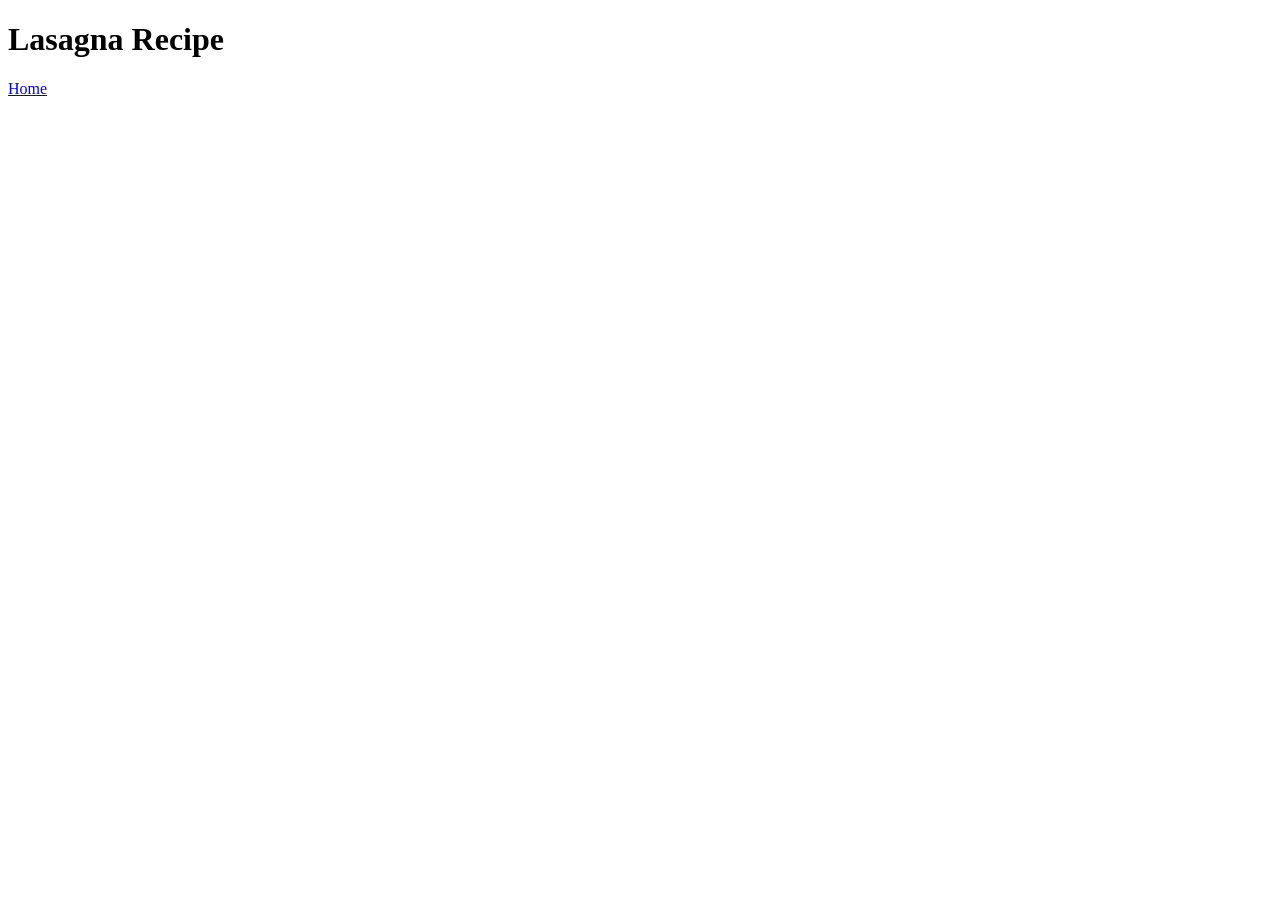
==== odin-recipes/recipes/lasagna.html @ 96a66882 "Added Lasagna Page in recipes" ====
<!DOCTYPE html>
<html lang="en">
<head>
    <meta charset="UTF-8">
    <meta name="viewport" content="width=device-width, initial-scale=1.0">
    <title>Lasagna</title>
</head>
<body>
    <h1>Lasagna Recipe</h1>
    <a href="../index.html">Home</a>
</body>
</html>
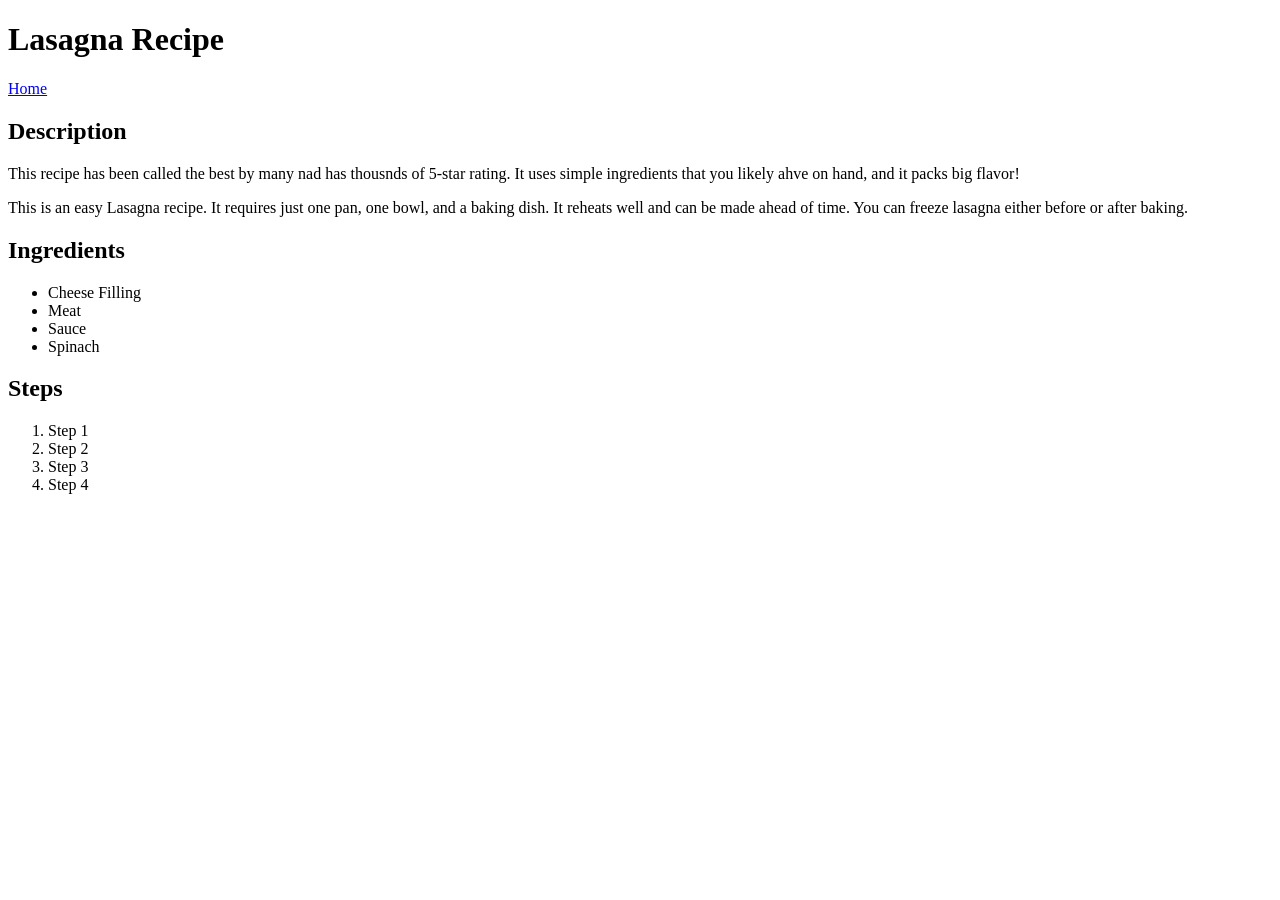
==== commit 9861f8f8: "Adds contents to lasagna page" ====
--- a/odin-recipes/recipes/lasagna.html
+++ b/odin-recipes/recipes/lasagna.html
@@ -8,5 +8,30 @@
 <body>
     <h1>Lasagna Recipe</h1>
     <a href="../index.html">Home</a>
+    <img scr="./Lasagna_image.jpg">
+    <h2>Description</h2>
+    <p>
+        This recipe has been called the best by many nad has thousnds of 5-star
+        rating. It uses simple ingredients that you likely ahve on hand, and it packs big flavor!
+    </p>
+    <p>
+        This is an easy Lasagna recipe. It requires just one pan, one bowl,
+        and a baking dish. It reheats well and can be made ahead of time. You can 
+        freeze lasagna either before or after baking.
+    </p>
+    <h2>Ingredients</h2>
+    <ul>
+        <li>Cheese Filling</li>
+        <li>Meat</li>
+        <li>Sauce</li>
+        <li>Spinach</li>
+    </ul>
+    <h2>Steps</h2>
+    <ol>
+        <li>Step 1</li>
+        <li>Step 2</li>
+        <li>Step 3</li>
+        <li>Step 4</li>
+    </ol>
 </body>
 </html>
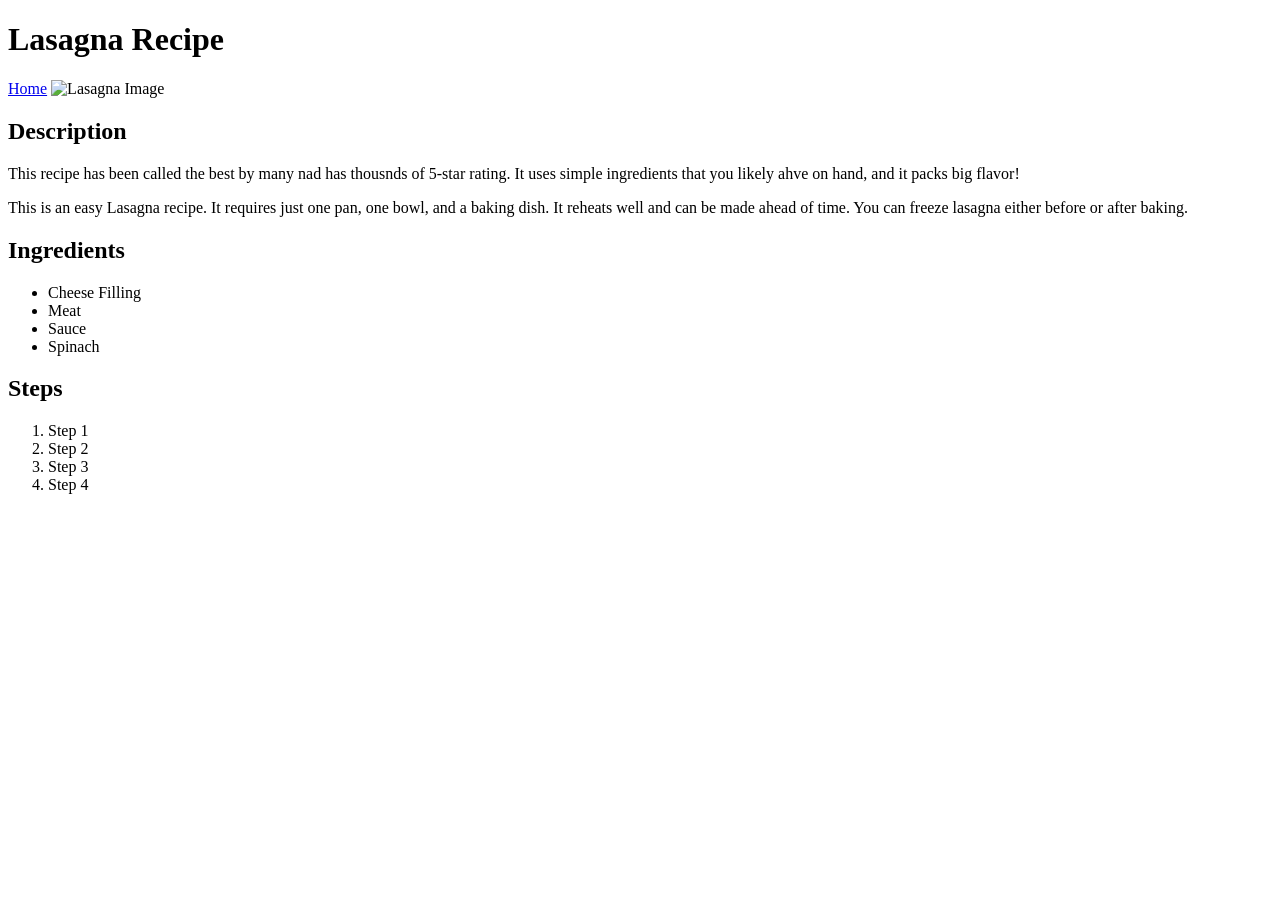
==== commit 8ac11822: "Adds two new recipes" ====
--- a/odin-recipes/recipes/lasagna.html
+++ b/odin-recipes/recipes/lasagna.html
@@ -8,7 +8,7 @@
 <body>
     <h1>Lasagna Recipe</h1>
     <a href="../index.html">Home</a>
-    <img scr="./Lasagna_image.jpg">
+    <img scr="./Lasagna_image.jpg" alt="Lasagna Image">
     <h2>Description</h2>
     <p>
         This recipe has been called the best by many nad has thousnds of 5-star
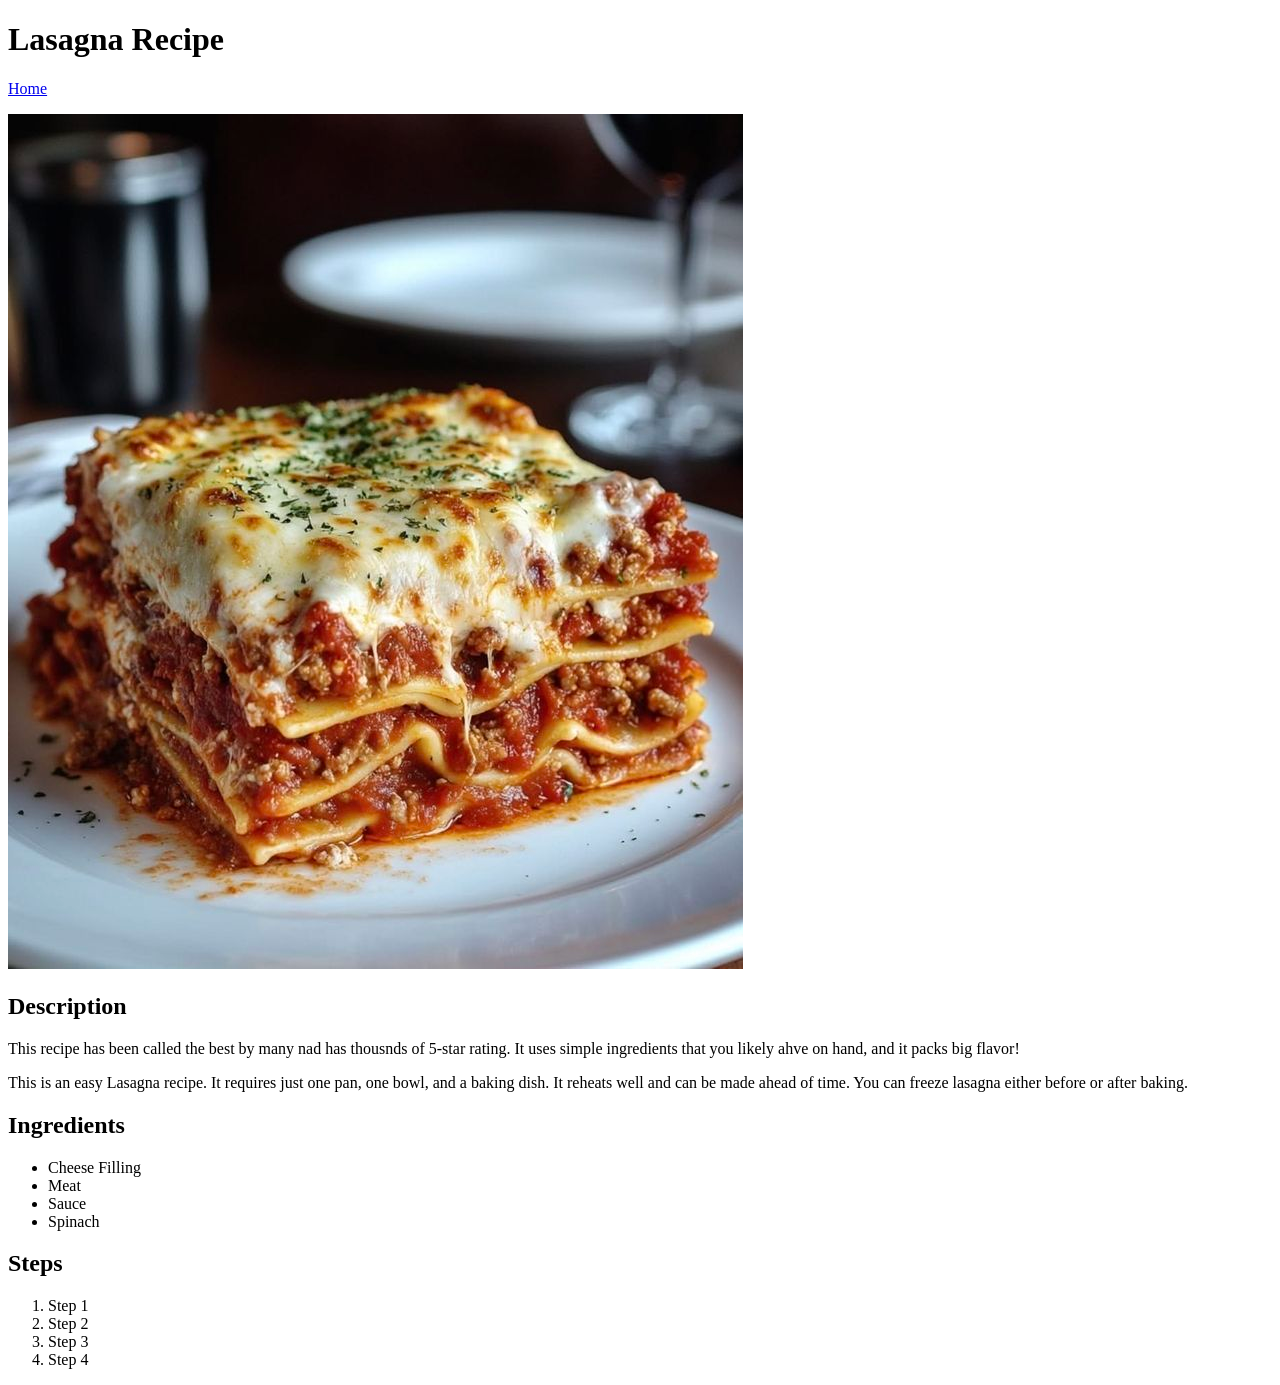
==== commit 16bcc558: "Debugs image display" ====
--- a/odin-recipes/recipes/lasagna.html
+++ b/odin-recipes/recipes/lasagna.html
@@ -7,8 +7,8 @@
 </head>
 <body>
     <h1>Lasagna Recipe</h1>
-    <a href="../index.html">Home</a>
-    <img scr="./Lasagna_image.jpg" alt="Lasagna Image">
+    <p><a href="../index.html">Home</a></p>
+    <img src="Lasagna_image.jpg" alt="Lasagna Image">
     <h2>Description</h2>
     <p>
         This recipe has been called the best by many nad has thousnds of 5-star
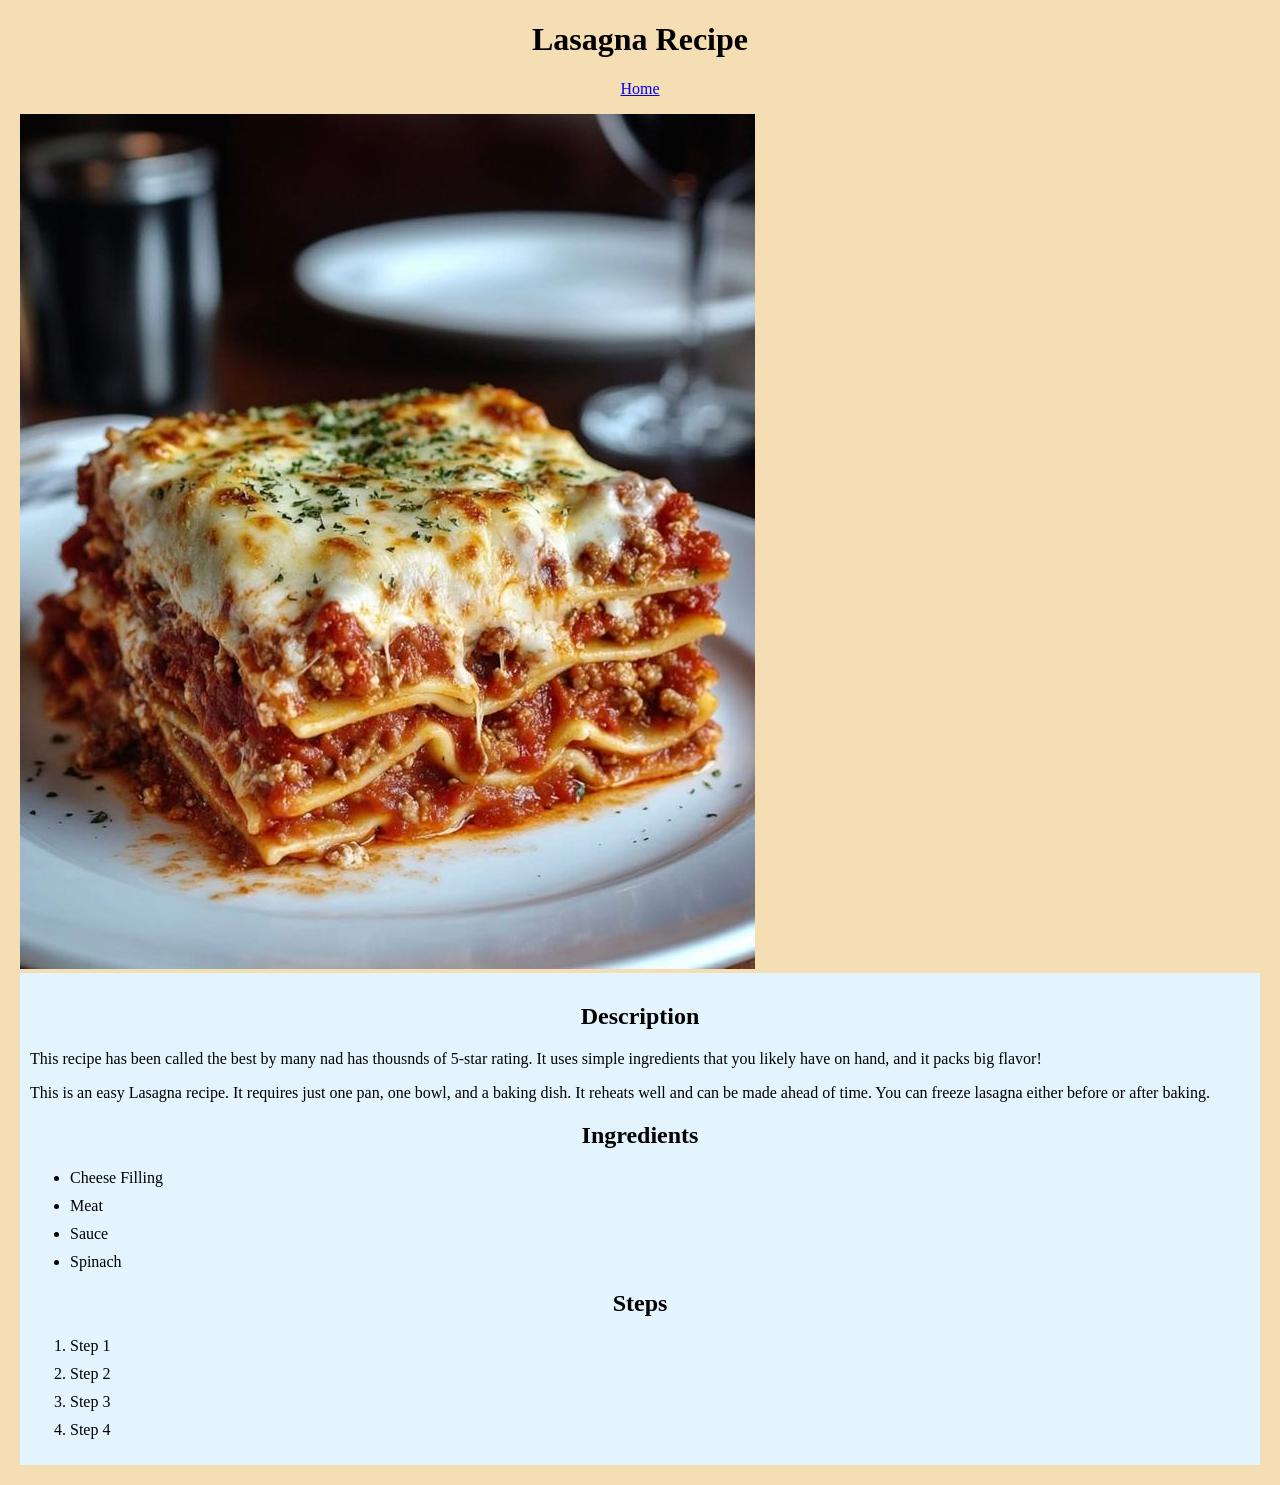
==== commit b86883e6: "Adds CSS to pages" ====
--- a/odin-recipes/recipes/lasagna.html
+++ b/odin-recipes/recipes/lasagna.html
@@ -3,16 +3,18 @@
 <head>
     <meta charset="UTF-8">
     <meta name="viewport" content="width=device-width, initial-scale=1.0">
+    <link rel="stylesheet" href="../styles.css">
     <title>Lasagna</title>
 </head>
 <body>
     <h1>Lasagna Recipe</h1>
-    <p><a href="../index.html">Home</a></p>
+    <p class="link_to_homepage"><a href="../index.html">Home</a></p>
     <img src="Lasagna_image.jpg" alt="Lasagna Image">
+    <div class="description">
     <h2>Description</h2>
     <p>
         This recipe has been called the best by many nad has thousnds of 5-star
-        rating. It uses simple ingredients that you likely ahve on hand, and it packs big flavor!
+        rating. It uses simple ingredients that you likely have on hand, and it packs big flavor!
     </p>
     <p>
         This is an easy Lasagna recipe. It requires just one pan, one bowl,
@@ -33,5 +35,6 @@
         <li>Step 3</li>
         <li>Step 4</li>
     </ol>
+    </div>
 </body>
 </html>
--- a/odin-recipes/styles.css
+++ b/odin-recipes/styles.css
@@ -0,0 +1,32 @@
+body{
+    background-color: wheat;
+    padding: 0px;
+    border: 0px;
+    margin: 20px;
+}
+.main{
+    box-sizing: border-box;
+    width: 400px;
+    background-color: #e3f4ff;
+    text-align: center;
+    margin: auto;
+    padding: 10px;
+    border: 2px solid black;
+    
+}
+li{
+    margin-bottom: 10px;
+}
+
+p.link_to_homepage,h1,h2  {
+    text-align: center;
+}
+
+div.description{
+    background-color: #e3f4ff;
+    padding: 10px;
+
+}
+ul,ol{
+    margin-bottom: 20px solid white;
+}
